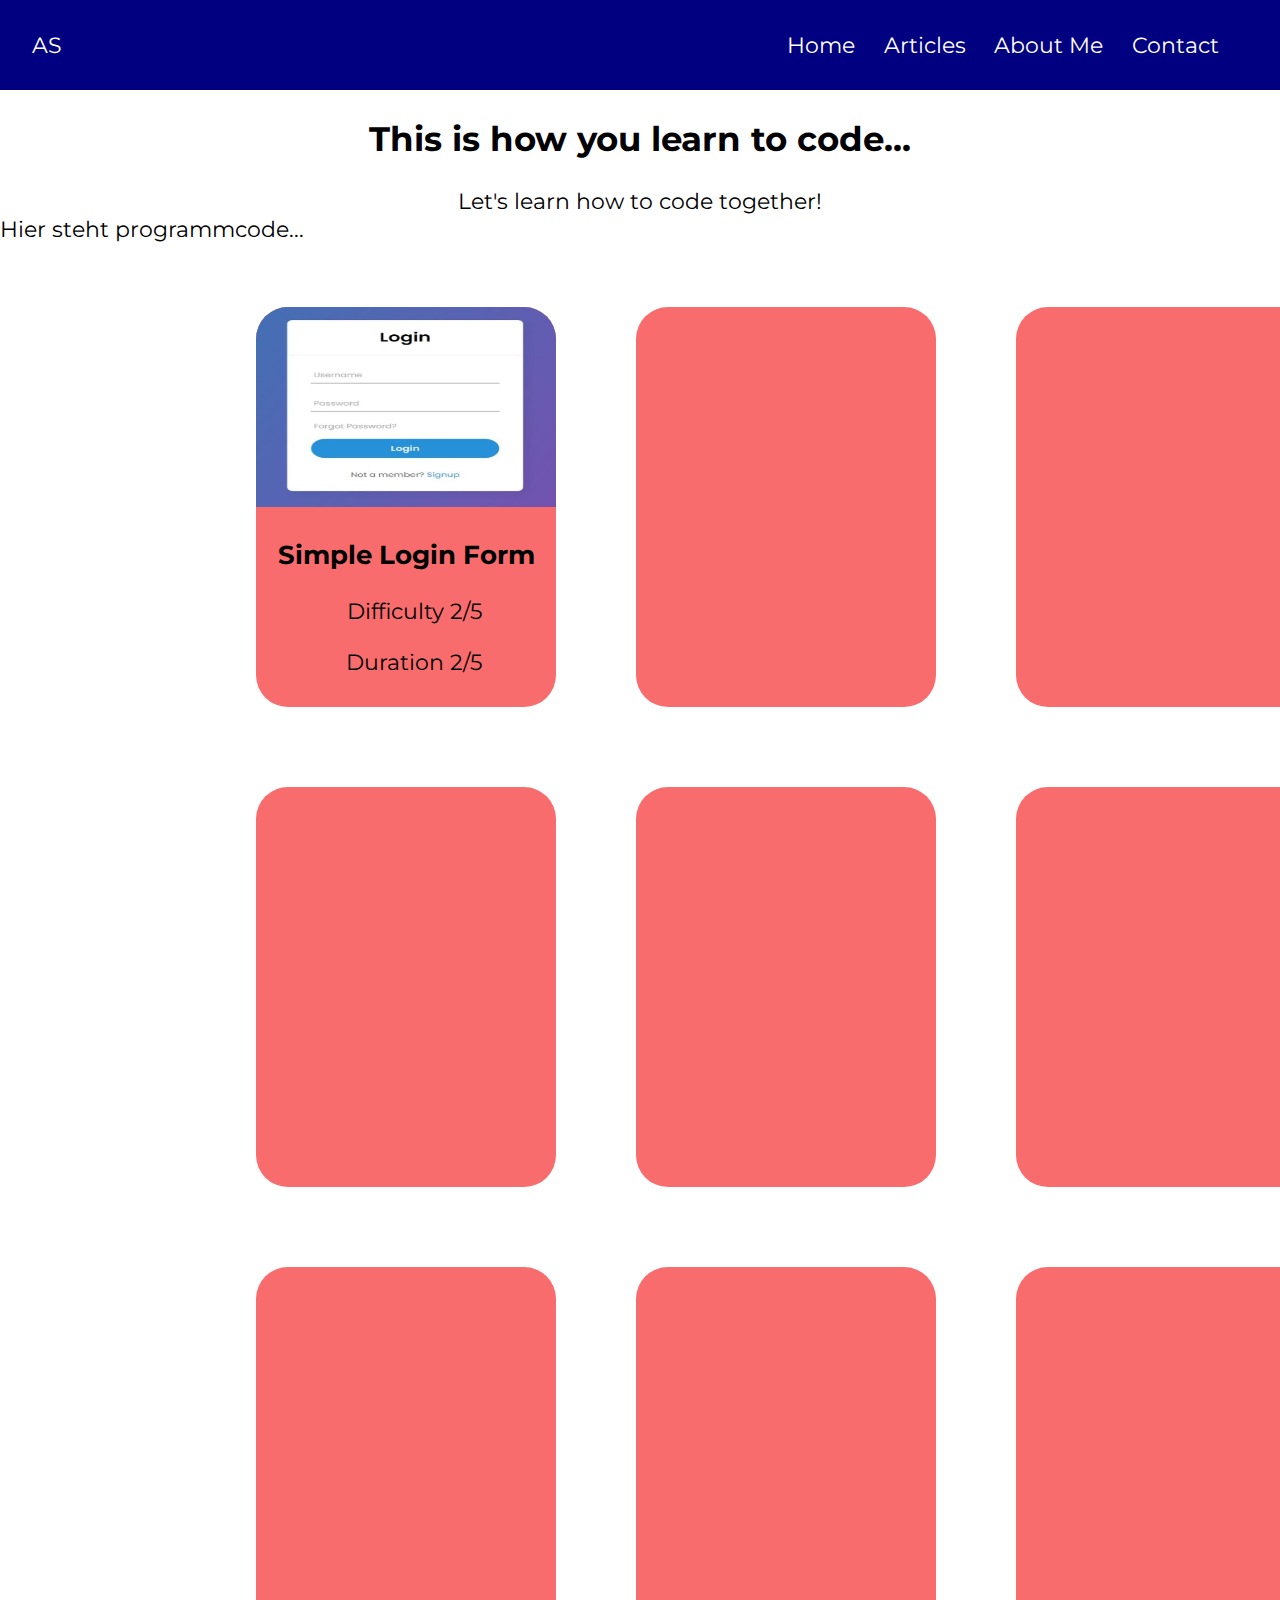
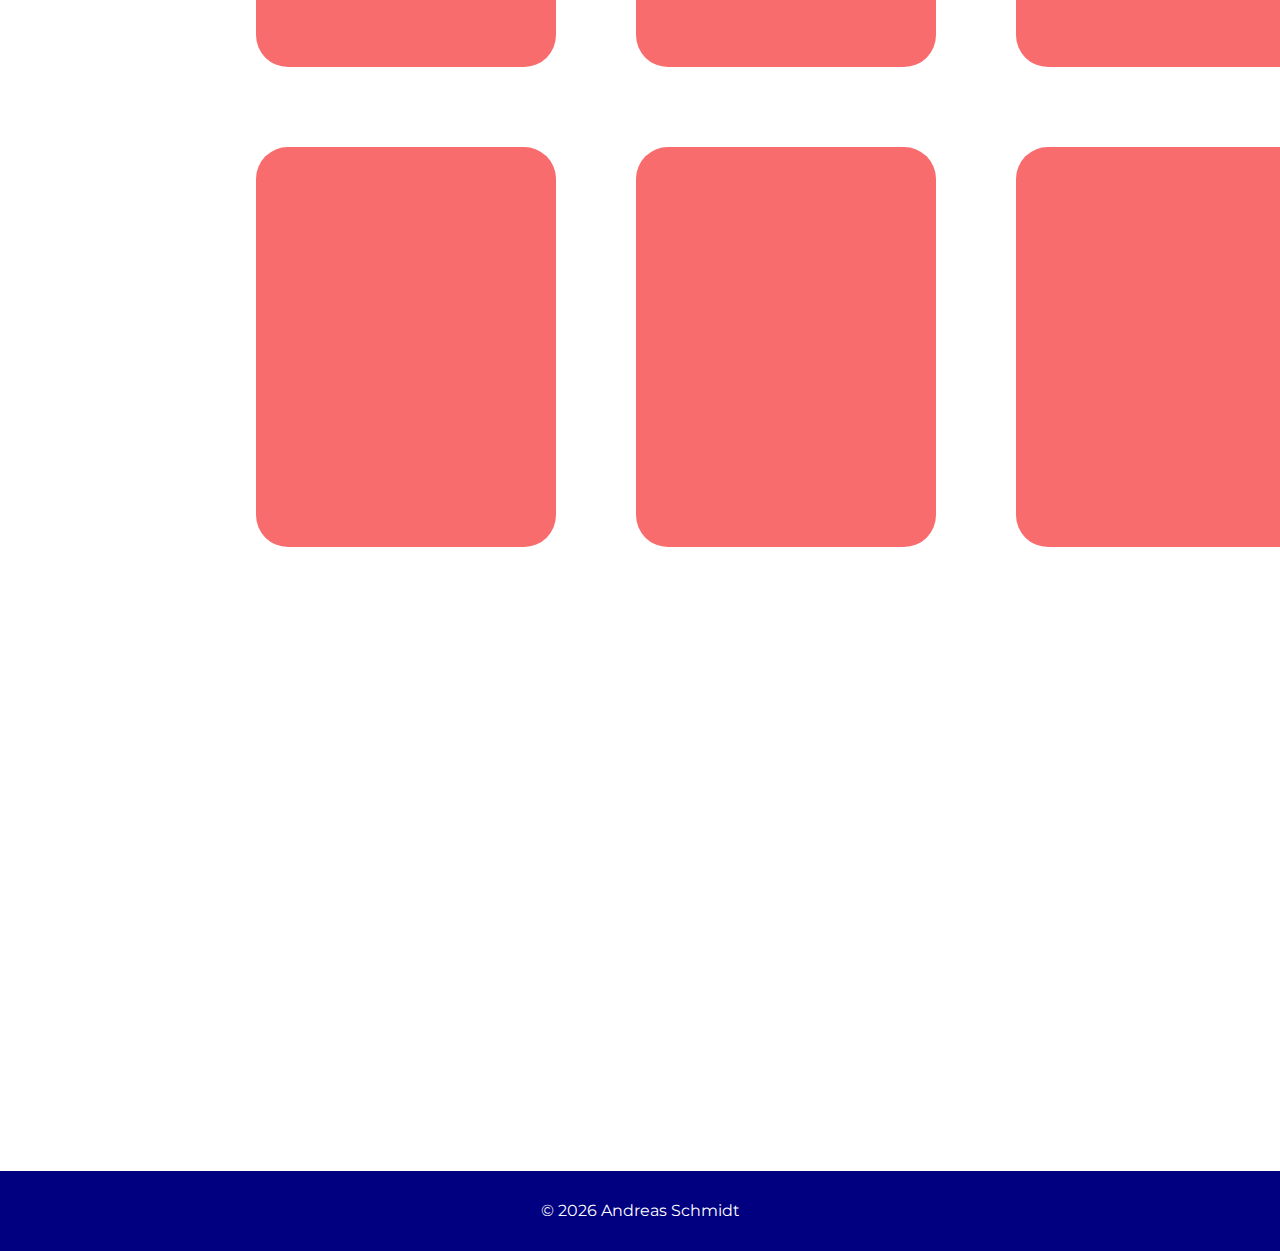
==== index.html @ 843d986f "V 0.1" ====
<!DOCTYPE html>
<html lang="en">
    <head>
        <meta charset="UTF-8" />
        <meta name="viewport" content="width=device-width, initial-scale=1.0" />
        <meta http-equiv="X-UA-Compatible" content="ie=edge" />
        <title>Startseite</title>
        <link rel="stylesheet" href="styles.css" />
    </head>
    <body>
    <div id="page-container">
    <div id="content-wrap">
     <!-- all other page content -->
     <nav class="navbar">
        <div class="navbar-logo">AS</div>
        <ul class="navbar-list">
            <li class="navbar-list-item"><a href="">Home</a></li> 
            <li class="navbar-list-item"><a href="">Articles</a></li>
            <li class="navbar-list-item"><a href="">About Me</a></li>
            <li class="navbar-list-item"><a href="">Contact</a></li>
        </ul>
     </nav>
     <div class="landing-page">
        <h2>This is how you learn to code...</h2>
        <div class="landing-page-dynamic code">Let's learn how to code together!</div>
     </div>
     <div class="code">Hier steht programmcode...</div>
     <section class="article-cards">
        <a class="article-card" href="/article-login.html">           
                <img src="img/login.png" alt="" class="card-img">
                <h3 class="card-heading">Simple Login Form</h3>
                <p class="card-difficulty">Difficulty 2/5</p>
                <p class="card-duration">Duration 2/5</p>
        </a>
        <section class="article-card"></section>
        <section class="article-card"></section>
        <section class="article-card"></section>
        <section class="article-card"></section>
        <section class="article-card"></section>
        <section class="article-card"></section>
        <section class="article-card"></section>
        <section class="article-card"></section>
        <section class="article-card"></section>
        <section class="article-card"></section>
        <section class="article-card"></section>
     </section>

    </div>
    <footer class="footer" id="footer"><p class="footer-content">&#169 Andreas Schmidt</p>
        </footer>
 </div>
        <script src="app.js"></script>
    </body>
</html>
---- styles.css ----
@import url('https://fonts.googleapis.com/css2?family=B612+Mono:wght@400;700&family=Montserrat:wght@400;700&display=swap');

:root {
    --main-blue: #000080; 
    --secondary-blue: #000056;
    --main-coral: #f86c6e;
    --secondary-coral: #ff8e90;
}

* {
    box-sizing: border-box;
}
html,
body {
    font-family: 'Montserrat', sans-serif;
    min-height: 100%;
    background: #fff;
    color: #000;
}
/* sets the body height of the browser, so that backgrounds and div heights work correctly. Color and background will almost certainly be altered; they are just placeholders */

body {
    font-size: 1.4rem;
    text-rendering: optimizeLegibility;
}
/* sets the base font size for the document; turns on kerning pairs and ligatures */

body,
ul,
ol,
dl {
    margin: 0;
}
article,
aside,
audio,
footer,
header,
nav,
section,
video {
    display: block;
}

/* ensures that older browsers will display HTML5 elements correctly */

a {
    text-decoration: none;
    color: #000;
}

h1 {
    font-size: 1.4rem;
}
/* begins to set up font sizes relative to base rem – h1 has been used as an example */

p {
    -ms-word-break: break-all;
    word-break: break-all;
    word-break: break-word;
    -moz-hyphens: auto;
    -webkit-hyphens: auto;
    -ms-hyphens: auto;
    hyphens: auto;
}
/* sets hyphenation by default on paragraphs */

textarea {
    resize: vertical;
}
/* changes textarea resizing from "both" (UA default) to vertical only */

table {
    border-collapse: collapse;
}
td {
    padding: 0.5rem;
}
/* causes tables to actually look like tables */

img {
    border: none;
    max-width: 100%;
}
/* removes outlines from linked images (for older browsers and IE), sets up images for responsive design layout */

input[type="submit"]::-moz-focus-inner,
input[type="button"]::-moz-focus-inner {
    border: 0px;
}
/* removes the inner border effect from focused buttons for form elements in Firefox */

input[type="search"] {
    -webkit-appearance: textfield;
}
input[type="submit"] {
    -webkit-appearance: none;
}
/* removes the OS X appearance from HTML5 search inputs and submit buttons when viewed in Safari */

input:required:after {
    color: #f00;
    content: " *";
}
/* sets up required form fields with the conventional following red asterix */
input[type="email"]:invalid {
    background: #f00;
}
/* causes a visual alert in browsers that do client-side checking of HTML5 email field – this may already be the default in some browsers. */

.right {
    float: right;
    margin-left: 2rem;
    clear: right;
}
.left {
    float: left;
    margin-right: 2rem;
    clear: left;
}
/* allows a quick shortcut for floating elements left and right while avoiding the “float quirk” problem */

code {
    font-family: 'B612 Mono', monospace;
    background-color: #ccc;
    color: #444;
    width: 100%;
}

sub,
sup {
    line-height: 0;
}
/* sets superscript and subscript text so that it doesn't throw off leading for elements in which they are included */
#page-container {
  position: relative;
  min-height: 100vh;
}

#content-wrap {
  padding-bottom: 5rem;    /* Footer height */
}

#footer {
  position: absolute;
  bottom: 0;
  width: 100%;
  height: 5rem;            /* Footer height */
}

/* NAVBAR */

.navbar {
    height: 10vh;
    background-color: var(--main-blue);
    color: #fff;
    display: flex;
    align-items: center;
    justify-content: space-between;
}

.navbar-list,
.navbar-logo {
    margin: 2rem;
}

.navbar-list{
    display: flex;
    list-style-type: none;
}

.navbar-list-item {
    padding-right: 1.8rem;
}

.navbar-list-item a {
    text-decoration: none;
    color: #fff;
}

.navbar-list-item a:hover {
    color: var(--main-coral)
}

/* FOOTER */

.footer {
    display: flex;
    height: 2.5rem;
    background-color: var(--main-blue);
    color: #fff;
    justify-content: center;
    align-items: center;
    font-size: 1rem;
}

.landing-page {
    display: flex;
    flex-direction: column;
    align-items: center;
    justify-content: center;
}

.article-cards {
    width: 60%;
    margin: 4rem auto;
    display: grid;
    grid-template-columns: 1fr 1fr 1fr;
    grid-template-rows: 1fr 1fr 1fr 1fr 1fr auto;
    justify-items: center;
    grid-gap: 5rem;
}

.article-card {
    justify-items: center;
    height: 400px;
    background-color: var(--main-coral);
    width: 300px;
    border-radius: 2rem;
}

.card-img {
    height: 50%;
    min-width: 100%;
    border-top-left-radius: 2rem;
    border-top-right-radius: 2rem;
}

.card-heading {
    text-align: center;
}

.article-card p {
    margin-left: 1rem;
}

.article-card:hover {
    color: #fff;
    background-color: var(--main-blue);
    cursor: pointer;
}

/* Blog Article */

.blog-article {
    display: flex;
    flex-direction: column;
    margin: 0 auto;
    width: 80%;
    align-items: center;
    justify-content: center;
}

.article-heading {
    text-align: center;
}

.light {
    color: #AAA;
}
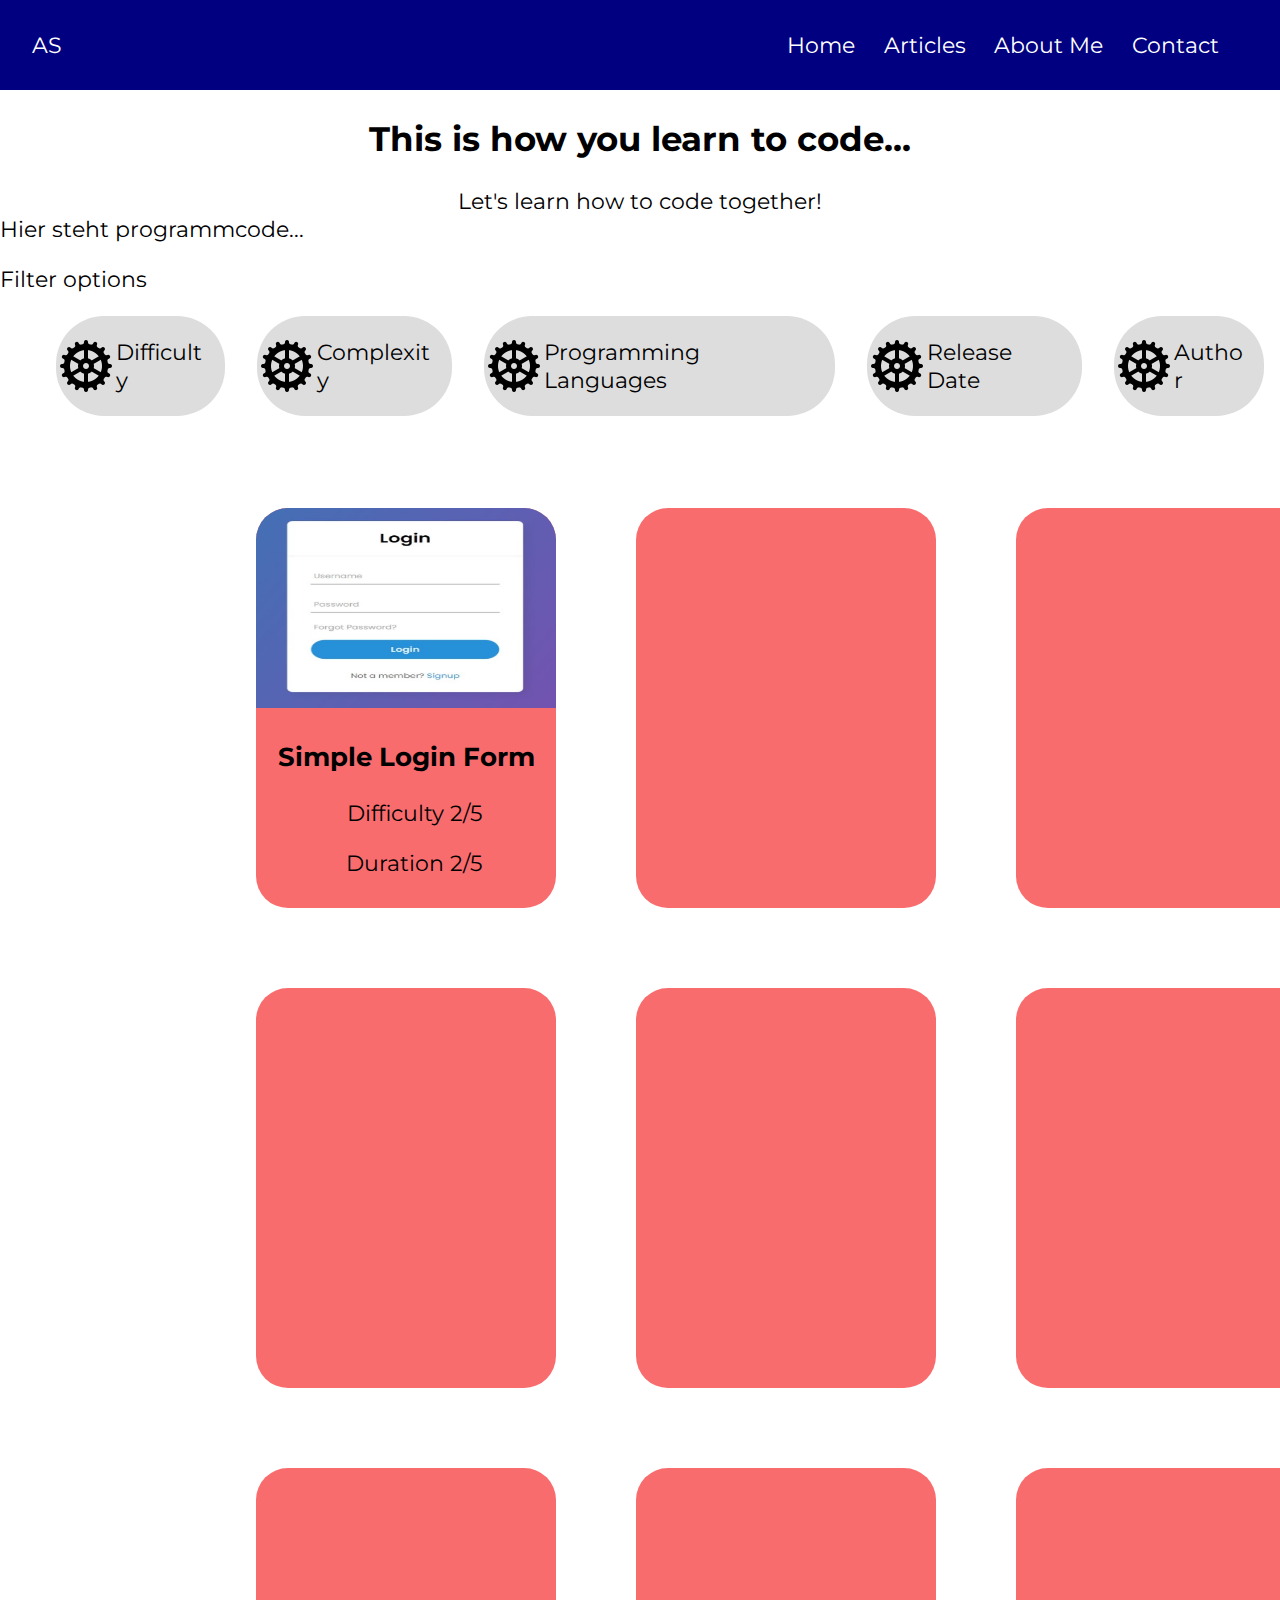
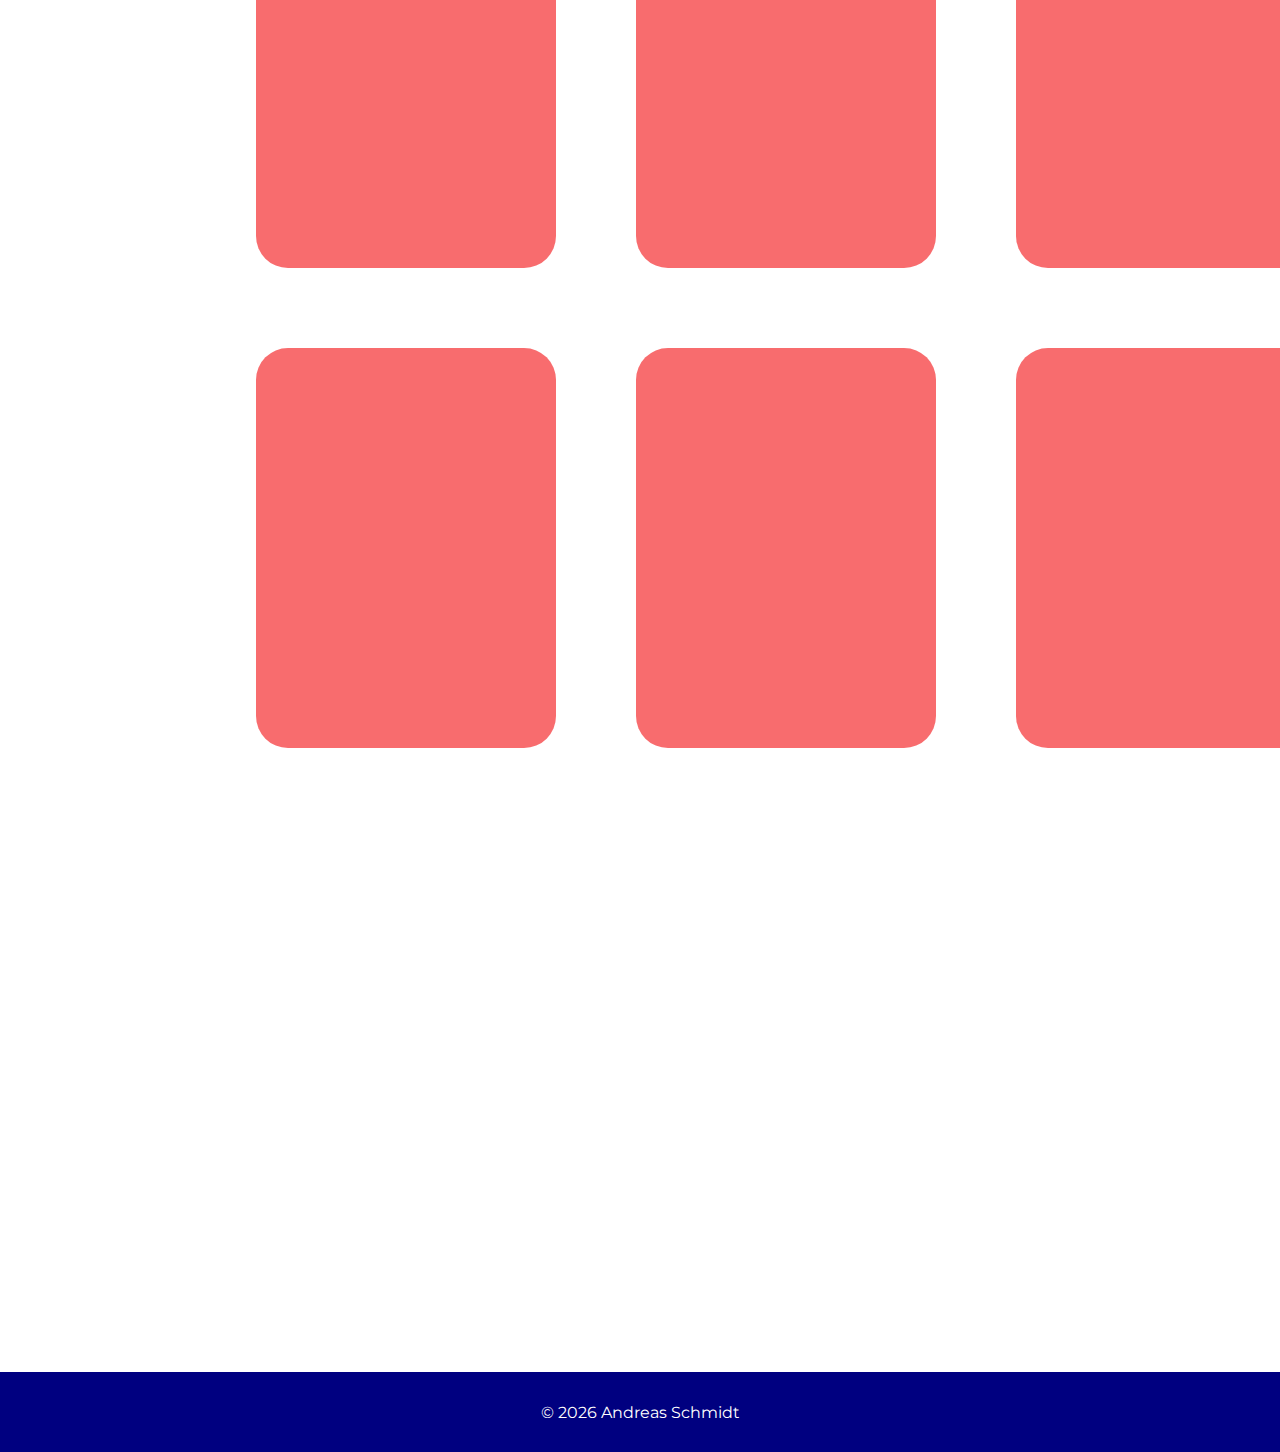
==== commit 1cd45a76: "basic filter" ====
--- a/index.html
+++ b/index.html
@@ -14,7 +14,7 @@
      <nav class="navbar">
         <div class="navbar-logo">AS</div>
         <ul class="navbar-list">
-            <li class="navbar-list-item"><a href="">Home</a></li> 
+            <li class="navbar-list-item"><a href="index.html">Home</a></li> 
             <li class="navbar-list-item"><a href="">Articles</a></li>
             <li class="navbar-list-item"><a href="">About Me</a></li>
             <li class="navbar-list-item"><a href="">Contact</a></li>
@@ -25,6 +25,15 @@
         <div class="landing-page-dynamic code">Let's learn how to code together!</div>
      </div>
      <div class="code">Hier steht programmcode...</div>
+     <p>Filter options</p>
+     <ul class="article-filters">
+        <li class="article-filter"><img class="icon article-filter-icon" src="./img/icon-settings.png" alt="Settings icon"><p class="article-filter-title">Difficulty</p></li>
+        <li class="article-filter"><img class="icon article-filter-icon" src="./img/icon-settings.png" alt="Settings icon"><p class="article-filter-title">Complexity</p></li>
+        <li class="article-filter article-filter-programming-language"><img class="icon article-filter-icon" src="./img/icon-settings.png" alt="Settings icon"><p class="article-filter-title">Programming Languages</p></li>
+        <li class="article-filter"><img class="icon article-filter-icon" src="./img/icon-settings.png" alt="Settings icon"><p class="article-filter-title">Release Date</p></li>
+        <li class="article-filter"><img class="icon article-filter-icon" src="./img/icon-settings.png" alt="Settings icon"><p class="article-filter-title">Author</p></li>
+     </ul>
+     <img src="" alt="">
      <section class="article-cards">
         <a class="article-card" href="/article-login.html">           
                 <img src="img/login.png" alt="" class="card-img">
--- a/styles.css
+++ b/styles.css
@@ -1,7 +1,7 @@
-@import url('https://fonts.googleapis.com/css2?family=B612+Mono:wght@400;700&family=Montserrat:wght@400;700&display=swap');
+@import url("https://fonts.googleapis.com/css2?family=B612+Mono:wght@400;700&family=Montserrat:wght@400;700&display=swap");
 
 :root {
-    --main-blue: #000080; 
+    --main-blue: #000080;
     --secondary-blue: #000056;
     --main-coral: #f86c6e;
     --secondary-coral: #ff8e90;
@@ -12,7 +12,7 @@
 }
 html,
 body {
-    font-family: 'Montserrat', sans-serif;
+    font-family: "Montserrat", sans-serif;
     min-height: 100%;
     background: #fff;
     color: #000;
@@ -120,8 +120,11 @@
 }
 /* allows a quick shortcut for floating elements left and right while avoiding the “float quirk” problem */
 
+.icon {
+}
+
 code {
-    font-family: 'B612 Mono', monospace;
+    font-family: "B612 Mono", monospace;
     background-color: #ccc;
     color: #444;
     width: 100%;
@@ -133,19 +136,19 @@
 }
 /* sets superscript and subscript text so that it doesn't throw off leading for elements in which they are included */
 #page-container {
-  position: relative;
-  min-height: 100vh;
+    position: relative;
+    min-height: 100vh;
 }
 
 #content-wrap {
-  padding-bottom: 5rem;    /* Footer height */
+    padding-bottom: 5rem; /* Footer height */
 }
 
 #footer {
-  position: absolute;
-  bottom: 0;
-  width: 100%;
-  height: 5rem;            /* Footer height */
+    position: absolute;
+    bottom: 0;
+    width: 100%;
+    height: 5rem; /* Footer height */
 }
 
 /* NAVBAR */
@@ -164,7 +167,7 @@
     margin: 2rem;
 }
 
-.navbar-list{
+.navbar-list {
     display: flex;
     list-style-type: none;
 }
@@ -179,7 +182,7 @@
 }
 
 .navbar-list-item a:hover {
-    color: var(--main-coral)
+    color: var(--main-coral);
 }
 
 /* FOOTER */
@@ -200,6 +203,47 @@
     align-items: center;
     justify-content: center;
 }
+
+/* Article Filter */
+
+.article-filters {
+    display: flex;
+    flex-direction: row;
+    list-style-type: none;
+}
+
+.article-filter {
+    background-color: #ddd;
+    border-radius: 3rem;
+    padding-right: 1rem;
+    margin: 0 1rem;
+    display: flex;
+    flex-direction: row;
+    justify-content: space-between;
+    align-items: center;
+}
+
+.article-filter:hover {
+    cursor: pointer;
+    background-color: #ccc;
+}
+
+.article-filter-icon {
+}
+
+.article-filter-title {
+}
+
+.article-filter-option {
+    padding-right: 1rem;
+}
+
+.article-filter-option-selected {
+    background-color: var(--main-coral);
+    border-radius: 3rem;
+}
+
+/* Article Cards */
 
 .article-cards {
     width: 60%;
@@ -256,5 +300,5 @@
 }
 
 .light {
-    color: #AAA;
-}+    color: #aaa;
+}
